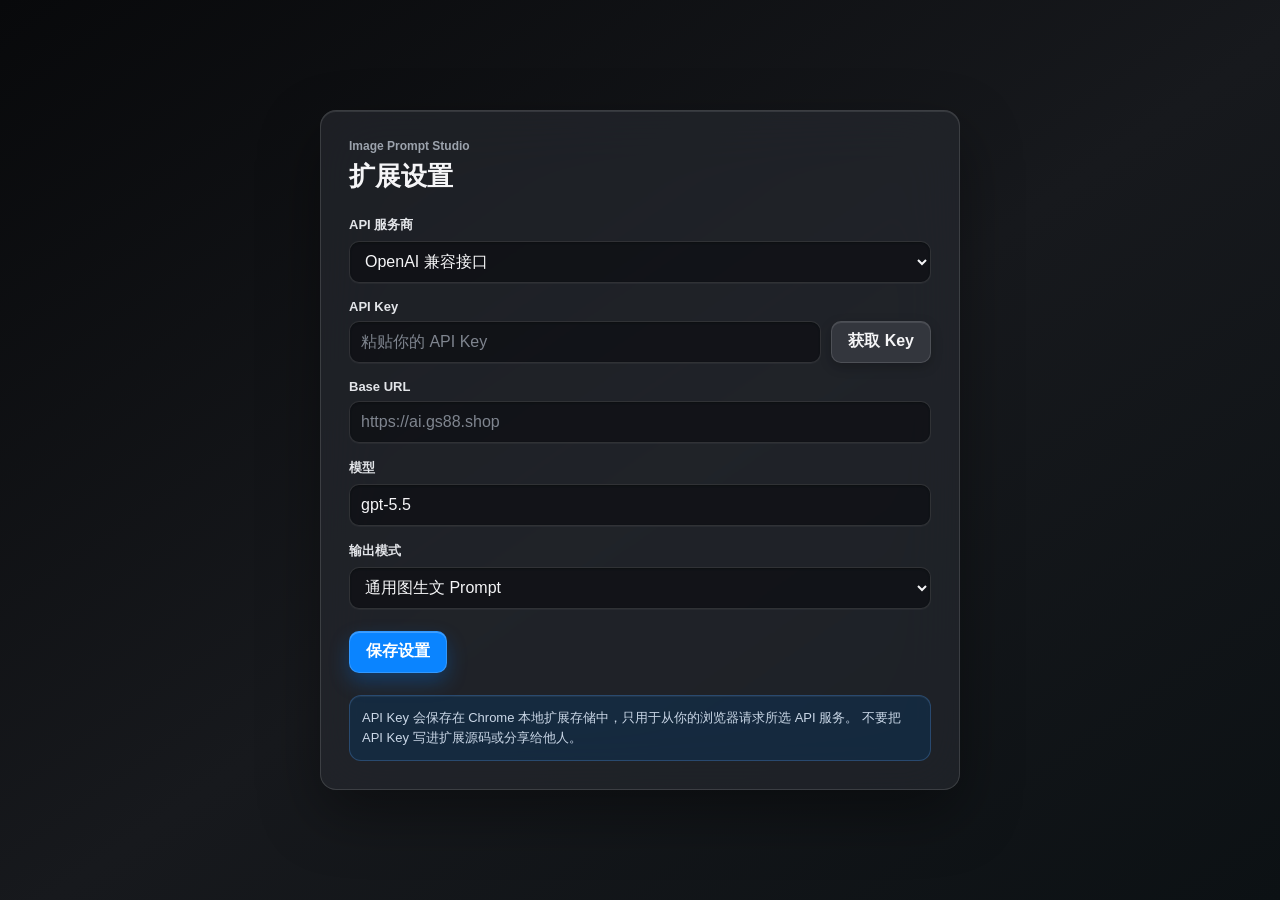
==== src/options.html @ a13b9330 "Initial release of Image Prompt Studio" ====
<!doctype html>
<html lang="zh-CN">
  <head>
    <meta charset="utf-8">
    <meta name="viewport" content="width=device-width, initial-scale=1">
    <title>Image Prompt Studio 设置</title>
    <link rel="stylesheet" href="options.css">
  </head>
  <body>
    <main class="page">
      <section class="settings">
        <p class="eyebrow">Image Prompt Studio</p>
        <h1>扩展设置</h1>

        <form id="settingsForm" class="form">
          <label>
            <span>API 服务商</span>
            <select id="provider">
              <option value="openaiCompatible">OpenAI 兼容接口</option>
              <option value="gemini">Google Gemini</option>
            </select>
          </label>

          <label>
            <span>API Key</span>
            <div class="key-row">
              <input id="apiKey" type="password" autocomplete="off" placeholder="粘贴你的 API Key">
              <button id="getApiKey" class="secondary" type="button">获取 Key</button>
            </div>
          </label>

          <label>
            <span>Base URL</span>
            <input id="baseUrl" type="url" placeholder="https://ai.gs88.shop">
          </label>

          <label>
            <span>模型</span>
            <input id="model" type="text" value="gpt-5.5">
          </label>

          <label>
            <span>输出模式</span>
            <select id="promptStyle">
              <option value="universal">通用图生文 Prompt</option>
              <option value="productAppearance">产品外观分析 Prompt</option>
              <option value="localizedMarketing">本地化营销排版 Prompt</option>
            </select>
          </label>

          <div class="actions">
            <button type="submit">保存设置</button>
            <span id="saveStatus" role="status"></span>
          </div>
        </form>

        <aside class="note">
          API Key 会保存在 Chrome 本地扩展存储中，只用于从你的浏览器请求所选 API 服务。
          不要把 API Key 写进扩展源码或分享给他人。
        </aside>
      </section>
    </main>
    <script src="options.js" type="module"></script>
  </body>
</html>
---- src/options.css ----
:root {
  color-scheme: light;
  --bg: #f6f8fb;
  --panel: #ffffff;
  --text: #172033;
  --muted: #667085;
  --line: #d8dee9;
  --primary: #1a73e8;
}

* { box-sizing: border-box; }

body {
  margin: 0;
  min-height: 100vh;
  background: var(--bg);
  color: var(--text);
  font-family: Inter, "Segoe UI", "Microsoft YaHei", sans-serif;
  letter-spacing: 0;
}

button, input, select { font: inherit; }
.page { display: grid; min-height: 100vh; place-items: center; padding: 28px 16px; }
.settings {
  width: min(640px, 100%);
  border: 1px solid var(--line);
  border-radius: 8px;
  background: var(--panel);
  padding: 28px;
  box-shadow: 0 18px 50px rgba(23, 32, 51, 0.08);
}

.eyebrow { margin: 0 0 6px; color: var(--muted); font-size: 12px; font-weight: 800; }
h1 { margin: 0 0 22px; font-size: 26px; }
.form { display: grid; gap: 16px; }
.form label { display: grid; gap: 7px; }
.form label > span { color: #344054; font-size: 13px; font-weight: 800; }
input, select {
  width: 100%;
  min-height: 42px;
  border: 1px solid var(--line);
  border-radius: 8px;
  background: #ffffff;
  color: var(--text);
  padding: 8px 11px;
}

input:focus, select:focus {
  border-color: var(--primary);
  outline: 3px solid rgba(26, 115, 232, 0.16);
}

.key-row { display: grid; grid-template-columns: minmax(0, 1fr) auto; gap: 10px; }
button {
  min-height: 42px;
  border: 0;
  border-radius: 8px;
  background: var(--primary);
  color: #ffffff;
  cursor: pointer;
  font-weight: 800;
  padding: 0 16px;
}

.secondary {
  border: 1px solid var(--line);
  background: #ffffff;
  color: var(--text);
}

.actions { display: flex; align-items: center; gap: 12px; margin-top: 6px; }
#saveStatus { color: #137333; font-size: 13px; font-weight: 700; }
.note {
  margin-top: 22px;
  border: 1px solid #c7d7fe;
  border-radius: 8px;
  background: #eef4ff;
  color: #344054;
  padding: 12px;
  font-size: 13px;
  line-height: 1.55;
}

/* Dark glass material */
:root {
  color-scheme: dark;
  --bg: #0b0d10;
  --panel: rgba(38, 41, 47, 0.68);
  --text: #f5f5f7;
  --muted: #a7abb4;
  --line: rgba(255, 255, 255, 0.13);
  --primary: #0a84ff;
}

body {
  background: linear-gradient(145deg, #08090b 0%, #17191d 52%, #0c1114 100%);
}

.settings {
  border-color: rgba(255, 255, 255, 0.13);
  border-radius: 16px;
  background: var(--panel);
  box-shadow: 0 24px 60px rgba(0, 0, 0, 0.38), inset 0 1px 0 rgba(255, 255, 255, 0.1);
  backdrop-filter: blur(28px) saturate(135%);
  -webkit-backdrop-filter: blur(28px) saturate(135%);
}

.eyebrow { color: #9ca3ad; }
h1 { color: #f5f5f7; }
.form label > span { color: #e3e5e9; }

input,
select {
  border-color: rgba(255, 255, 255, 0.13);
  border-radius: 10px;
  background: rgba(7, 9, 12, 0.52);
  box-shadow: inset 0 1px 2px rgba(0, 0, 0, 0.3), 0 1px 0 rgba(255, 255, 255, 0.04);
  color: var(--text);
}

input::placeholder { color: #7f858f; opacity: 1; }
select option { background: #24272d; color: #f5f5f7; }
input:focus,
select:focus { border-color: #0a84ff; outline-color: rgba(10, 132, 255, 0.36); }

button {
  border: 1px solid rgba(255, 255, 255, 0.16);
  border-radius: 10px;
  background: #0a84ff;
  box-shadow: 0 9px 20px rgba(0, 113, 227, 0.32), inset 0 1px 0 rgba(255, 255, 255, 0.22);
}

button:hover { background: #2997ff; }
.secondary {
  border-color: rgba(255, 255, 255, 0.13);
  background: rgba(58, 61, 68, 0.78);
  box-shadow: 0 4px 12px rgba(0, 0, 0, 0.22), inset 0 1px 0 rgba(255, 255, 255, 0.1);
  color: #f5f5f7;
}
.secondary:hover { background: rgba(75, 79, 87, 0.9); }
#saveStatus { color: #55d977; }
.note {
  border-color: rgba(100, 170, 255, 0.25);
  border-radius: 12px;
  background: rgba(13, 53, 92, 0.46);
  color: #cbd8e8;
  box-shadow: inset 0 1px 0 rgba(255, 255, 255, 0.06);
}
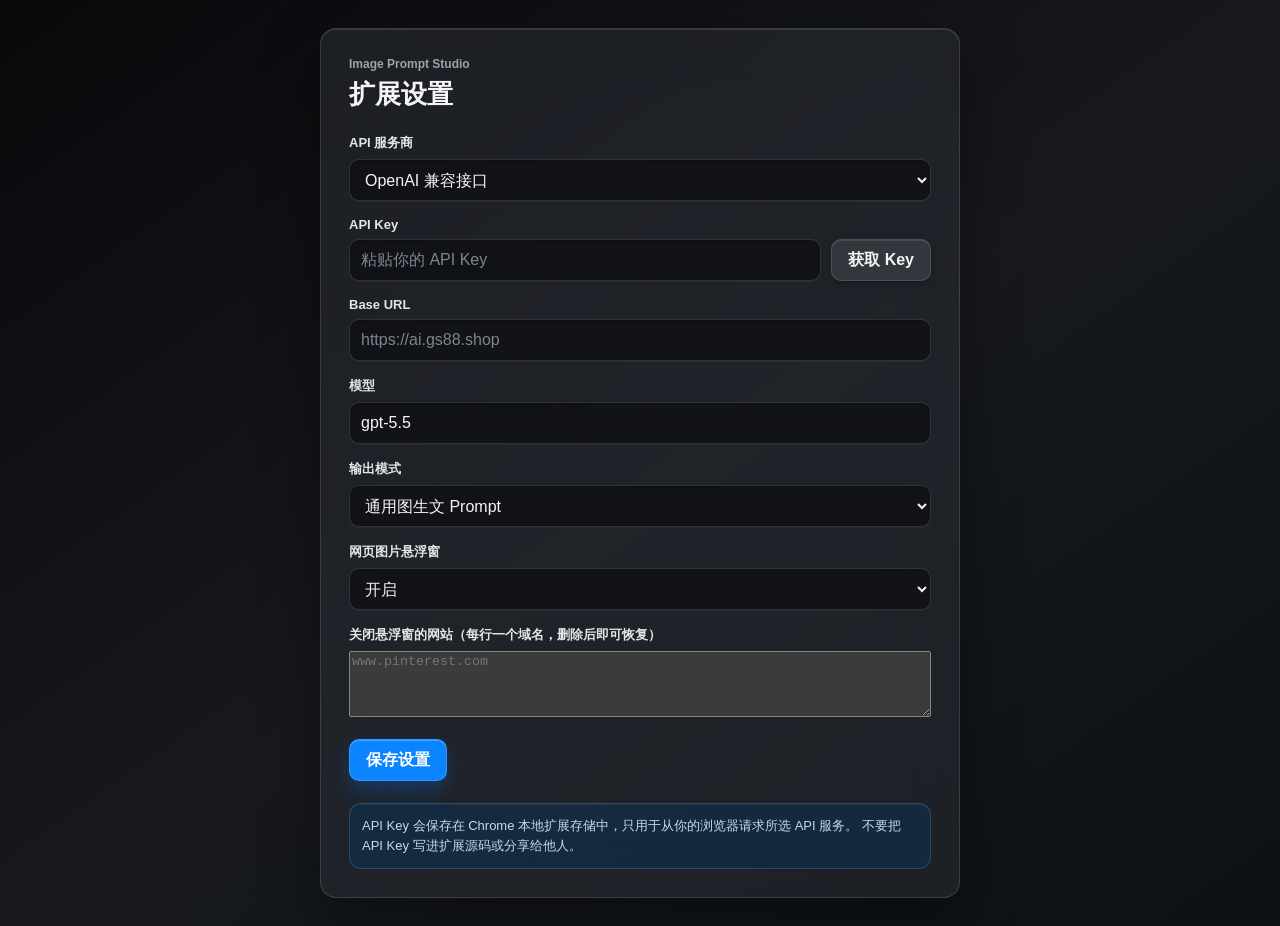
==== commit 007bef63: "Add global and per-site controls for image hover workspace" ====
--- a/src/options.html
+++ b/src/options.html
@@ -48,6 +48,14 @@
             </select>
           </label>
 
+          <label>
+            <span>网页图片悬浮窗</span>
+            <select id="hoverEnabled"><option value="true">开启</option><option value="false">关闭所有网站的悬浮窗</option></select>
+          </label>
+          <label>
+            <span>关闭悬浮窗的网站（每行一个域名，删除后即可恢复）</span>
+            <textarea id="disabledHoverHosts" rows="4" placeholder="www.pinterest.com" spellcheck="false"></textarea>
+          </label>
           <div class="actions">
             <button type="submit">保存设置</button>
             <span id="saveStatus" role="status"></span>
